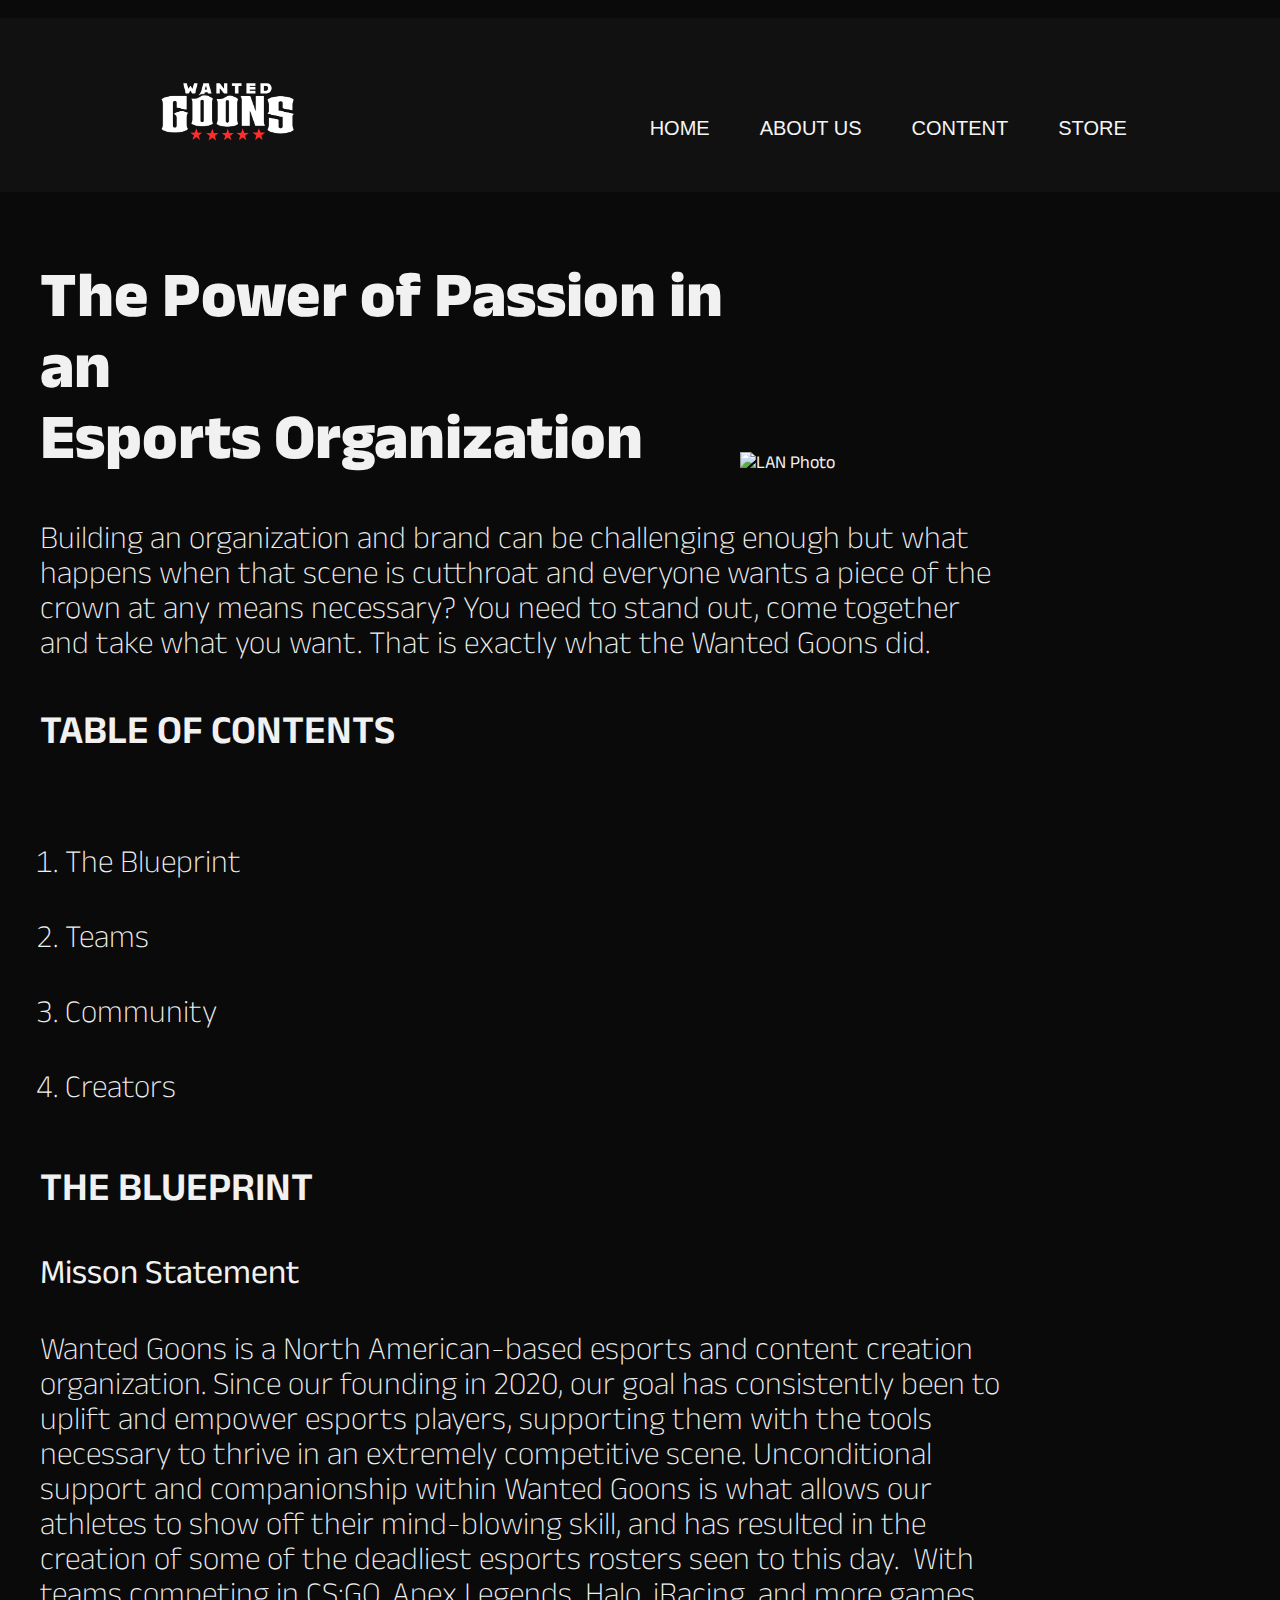
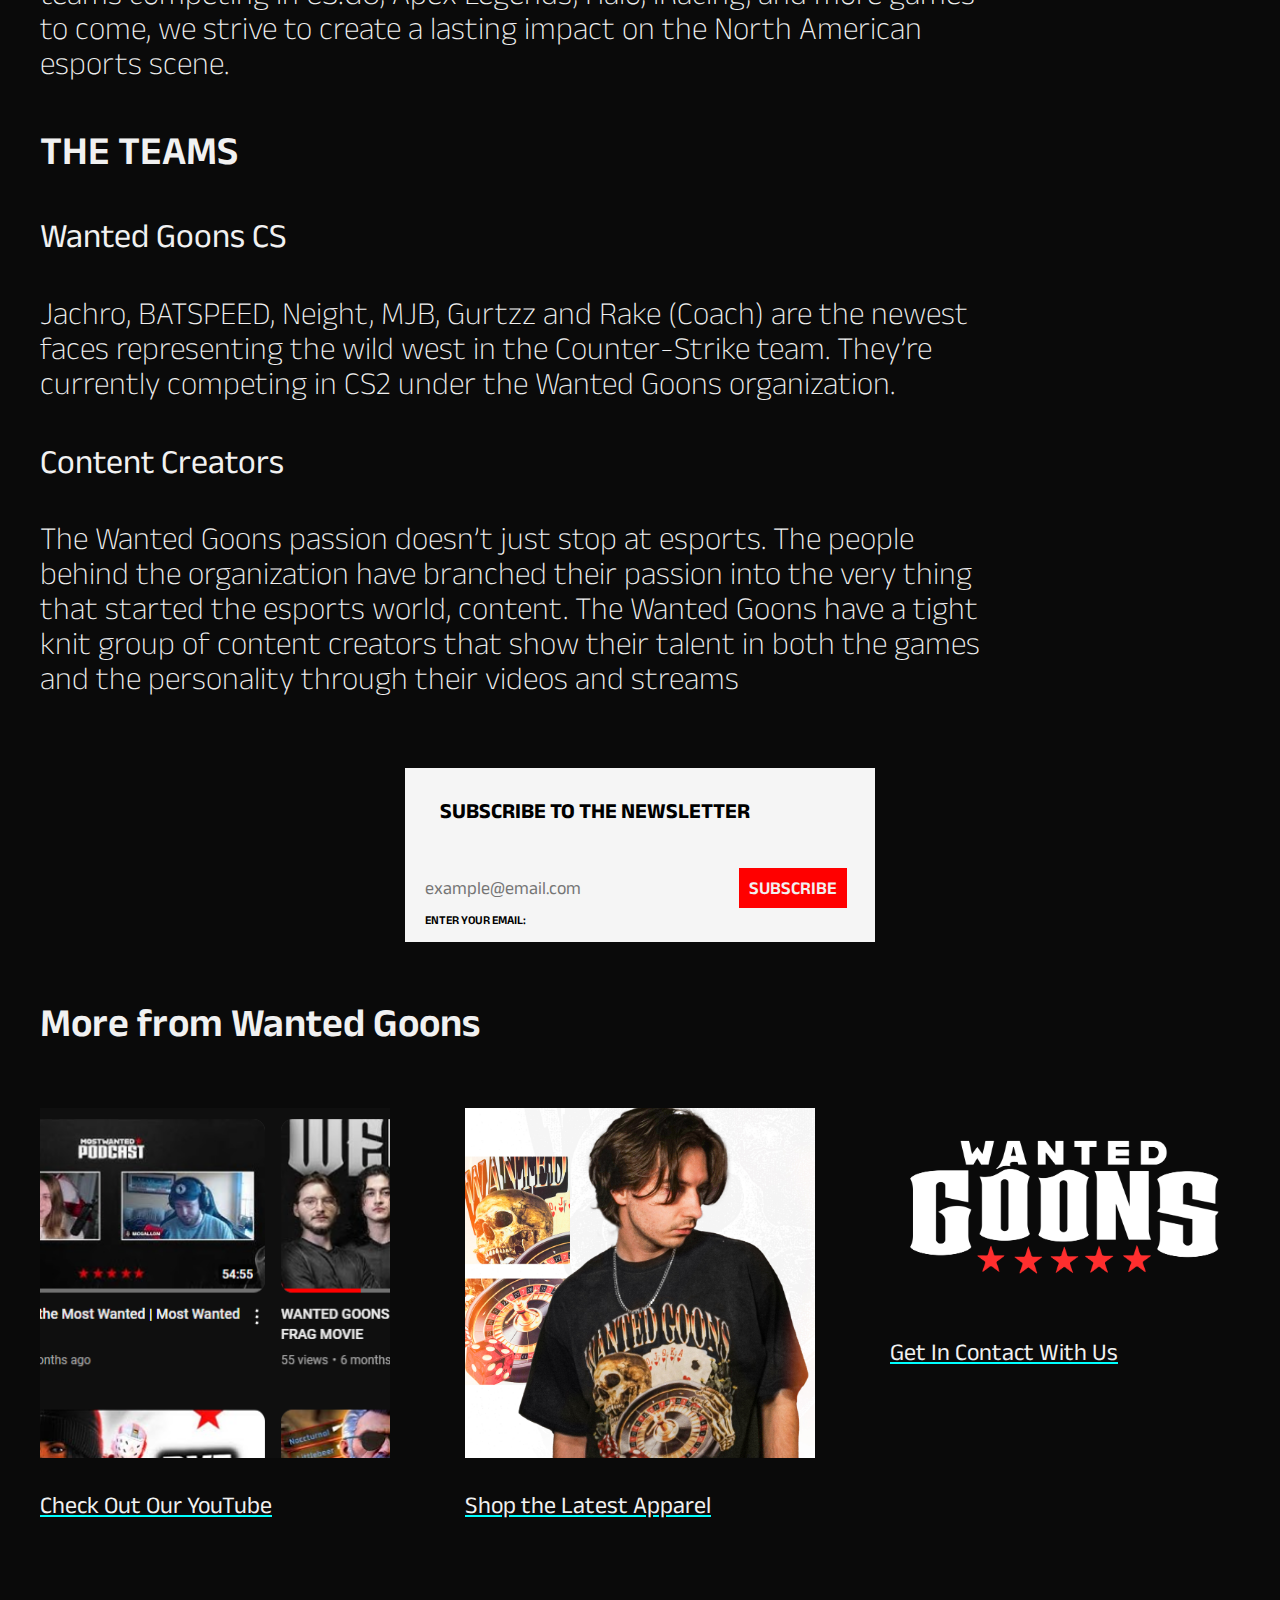
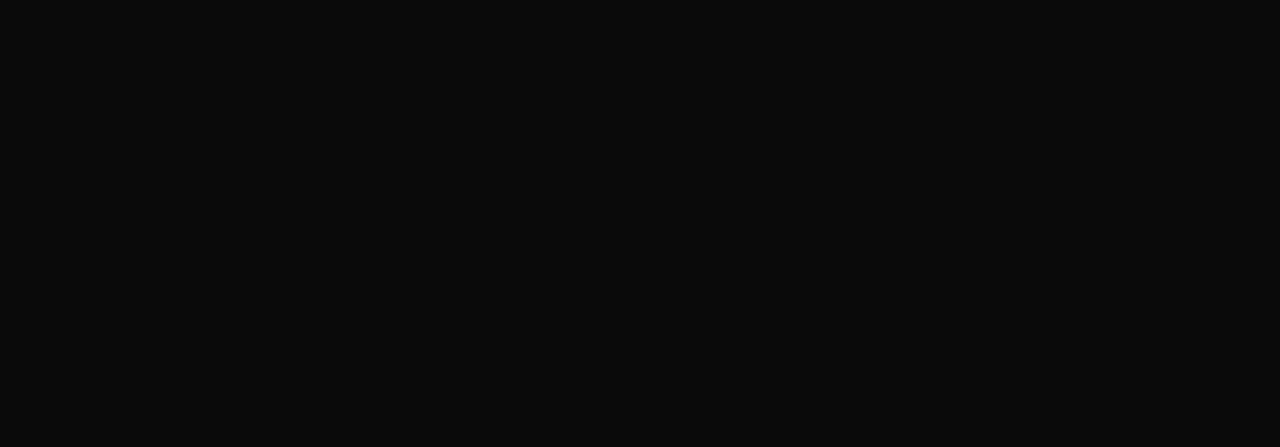
==== blog.html @ cb7bc641 ":)" ====
<!DOCTYPE html>
<html lang="en">
<head>
    <meta charset="UTF-8">
    <meta name="viewport" content="width=device-width, initial-scale=1.0">
    <title>Blog</title>

    <link rel="preconnect" href="https://fonts.googleapis.com">
<link rel="preconnect" href="https://fonts.gstatic.com" crossorigin>
<link href="https://fonts.googleapis.com/css2?family=Anek+Latin:wght@100..800&display=swap" rel="stylesheet">
    
<link rel="stylesheet" href="assets/css/OldStyle.css">
</head>

<body>
    <!--Header Start-->
    <header>
        <nav>
            <img src="assets/images/Wanted Goons Logo.png"> </span>
            <menu id="main-menu">
                <li> <a href="index.html"> HOME </a></li>
                <li> <a href="blog.html"> ABOUT US </a> </li> 
                <li> <a href="content.html"> CONTENT </a></li>
                <li> <a href="shop.html"> STORE </a></li>
            </menu>
        </nav>
    </header>
    <!--Header End-->

        <main>
            <article>

                <img id="LAN_Photo_1" src="Assets/Images/GI_Bz3ZXIAAdT5O.png" alt="LAN Photo">
                <h1>The Power of Passion in an <br>
                    Esports Organization</h1>
                <h5>Building an organization and brand can be challenging enough but what happens when that scene is cutthroat and everyone wants a piece of the crown at any means necessary? You need to stand out, come together and take what you want. That is exactly what the Wanted Goons did.</h5>
                <h2>TABLE OF CONTENTS</h2>
                    <h5><ol> <li>The Blueprint</li>
                        <li>Teams</li>
                        <li>Community</li>
                        <li>Creators</li>
                    </h5></ol>
                <h2>THE BLUEPRINT</h2>
                    <h3>Misson Statement</h3>
                        <h5>Wanted Goons is a North American-based esports and content creation organization. Since our founding in 2020, our goal has consistently been to uplift and empower esports players, supporting them with the tools necessary to thrive in an extremely competitive scene.

                            Unconditional support and companionship within Wanted Goons is what allows our athletes to show off their mind-blowing skill, and has resulted in the creation of some of the deadliest esports rosters seen to this day. 
                            
                            With teams competing in CS:GO, Apex Legends, Halo, iRacing, and more games to come, we strive to create a lasting impact on the North American esports scene. </h5>
                <h2>THE TEAMS</h2>
                    <h3>Wanted Goons CS</h3>
                        <h5>Jachro, BATSPEED, Neight, MJB, Gurtzz and Rake (Coach) are the newest faces representing the wild west in the Counter-Strike team. They’re currently competing in CS2 under the Wanted Goons organization.</h5>
                        <h3>Content Creators</h3>
                        <h5>The Wanted Goons passion doesn’t just stop at esports. The people behind the organization have branched their passion into the very thing that started the esports world, content. The Wanted Goons have a tight knit group of content creators that show their talent in both the games and the personality through their videos and streams</h5>
            </article>
            <section id="newsletter">
                <h2>Subscribe to the Newsletter</h2>
                <form>
                    <input id="newsletter" type="email" placeholder="example@email.com">
                    <button>SUBSCRIBE</button> <br>
                    <label for="newsletter">enter your email:</label>
            
                </form>
            </section>
            <section>
                <h2>More from Wanted Goons</h2>
                <div class="article-layout">
                <article id="article-1"> 
                    <a href="content.html">
                    <img src="assets/images/Capture 4.PNG"><br>
                    <h3>Check Out Our YouTube</h3></a>
                    <span class=articledate> </span>
                </article>
        
            <article id="article-2">
                <a href="Store.html">
                <img src="assets/images/WG Casino Shirt Ad 1.jpg"><br>
                <h3>Shop the Latest Apparel</h3></a>
                <span class=articledate> </span>
            </article>
        
        <article id="article-3">
            <a href="index.html">
            <img src="assets/images/Wanted Goons Logo.png">  <br>
            <h3>Get In Contact With Us</h3></a>
            <span class=articledate> </span>
        </article>
         </div>
    </section>

    
</body>
</html>
---- assets/css/OldStyle.css ----
*{
    margin: 0;
    padding: 0;
    color: rgb(241, 241, 241);
    font-family: "Anek Latin";
    font-size: 18px;
    padding-top: 1em;
    padding-bottom: .25em;
}



body {
    display: block;
    background-color: rgb(10, 10, 10);
    font-size: 18px;
    margin: 40px;
    padding-top: 100px;
}


header {
    display: block;
    font-family: Helvetica;
    z-index: 1;
    width: 100%;
    position: fixed;
}
nav {
    background-color: rgb(17, 17, 17);
    color: whitesmoke;
    display: flex;
    align-items: center;
    justify-content: space-around;
    padding-block: 20px;
}

a:hover {
    color: red;
  }

menu {
    display: flex;
    gap: 50px;
    list-style-type: disc;
    margin-block-start: 1em;
    margin-block-end: 1em;
    margin-inline-start: 0px;
    margin-inline-start: 0px;
    padding-inline-start:40px;
    list-style: none;
}

nav img {
    width: 150px;
}

menu li a {
    text-decoration: none;
    font-size: 20px;
    color: whitesmoke;
    font-family: helvetica;
}

h1{
    font-weight: 800;
    font-size: 64px;
    
    
}

h2{
    font-weight: 600;
    font-size: 40px;
    padding-right: 20%;
}

h4{
    font-weight: 500;
    font-size: 20px;
    padding-right: 20%;

}

h3{
    font-weight: 400;
    font-size: 34px;
    padding-right: 20%;

}


h5{
    font-weight: 200;
    font-size: 32px;
    padding-right: 20%;

}


li{
    font-size: 32px;
}




a{
    color: aqua;
    
}

a:hover{
    color: whitesmoke;

}



ul,ol{
    margin-left: 25px;
}

#LAN_Photo_1 {

    float: right;
    width: 500px;
    margin-top: 20%;
}

.articledate{

    font-size: 16px;
    color: red;

}

#newsletter {
    margin: auto;
    margin-top: 5%;
    background-color: whitesmoke;
    padding: 10px;
    width: 450px;
    height: auto;
    
}

#newsletter h2 {
    color: black;
    text-align: center;
    font-family: "Anek Latin";
    font-weight: bold;
    text-transform: uppercase;
    font-size: larger;

}

#newsletter button {
    border: 0px;
    background-color: #ff0000;
    padding: 10px;
    font-weight: 600;

}

#newsletter label {
    padding: 10px;
    color:black;
    text-transform: uppercase;
    font-size: 12px;
    font-weight: 600;
    
}

#newsletter input {
    padding: 10px;
    border: 0px;
    width: 300px;
    color: black;
    
}

.article-layout {
    display: grid;
    grid-template-columns: 1fr 1fr;
    grid-template-rows: 1fr 1fr;
    
    
}

.article-layout img {
    width: 350px;
}

#article-1 {
    grid-column: 1 / span 3;
    grid-row: 1 / span 1;

    h3{
        font-weight: 400;
        font-size: 24px;
        padding-right: 20%;
    
    }

}

#article-2 {
    grid-column: 2 / span 3;
    grid-row: 1 / span 1;

    h3{
        font-weight: 400;
        font-size: 24px;
        padding-right: 20%;
    
    }
}

#article-3 {
    grid-column: 3 / span 3;
    grid-row: 1 / span 1;

    h3{
        font-weight: 400;
        font-size: 24px;
        padding-right: 20%;
    
    }

}

#Homepage_Photo {

    float: right;
    margin-top: 20%;
}



header {
    display: block;
    background-color: rgb(10, 10, 10);
    position: fixed;
    z-index: 1;
    top: 0;
    left: 0;
    right: 0;
}


#welcome {
    background-color: #0f0f0f;
    display: flex;
    align-items: center;
    justify-content: center;
    padding: 50px;
    gap: 100px;
    padding-block: 100px;
}

.image-container {
    position: relative;
    display: inline-block;
}

.image-container img {
    display: block;
    width: 100%;
    height: auto;
}

.overlay-text {
    position: absolute;
    top: 30%;
    padding: 10px 20px;
    text-align: left;
}

#blog {
    background-color: #0f0f0f;
    display: flex;
    align-items: center;
    justify-content: center;
    padding: 50px;
    gap: 100px;
    padding-block: 100px;
}

#content {
    background-color: #0f0f0f;
    display: flex;
    align-items: center;
    justify-content: center;
    padding: 50px;
    gap: 100px;
    padding-block: 100px;
}

#shop {
    background-color: #0f0f0f;
    display: flex;
    align-items: center;
    justify-content: center;
    padding: 50px;
    gap: 100px;
    padding-block: 100px;
}
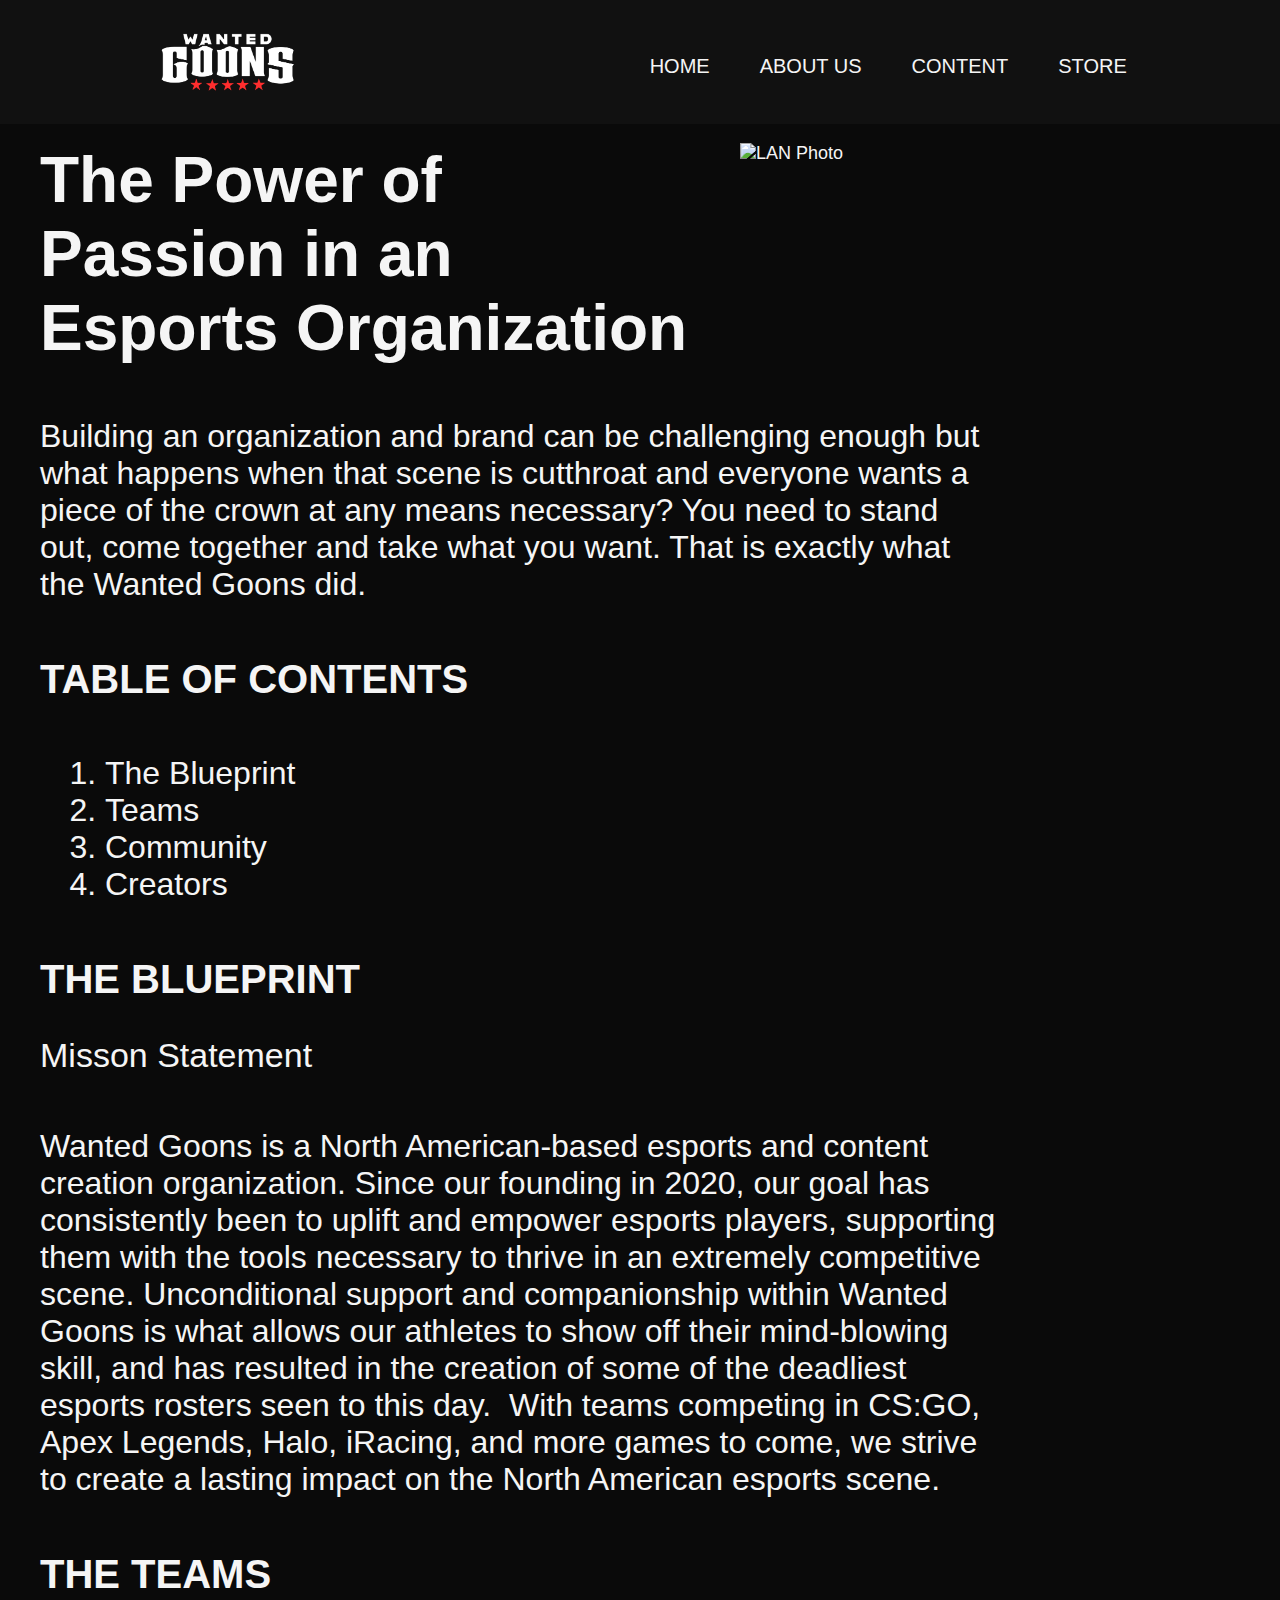
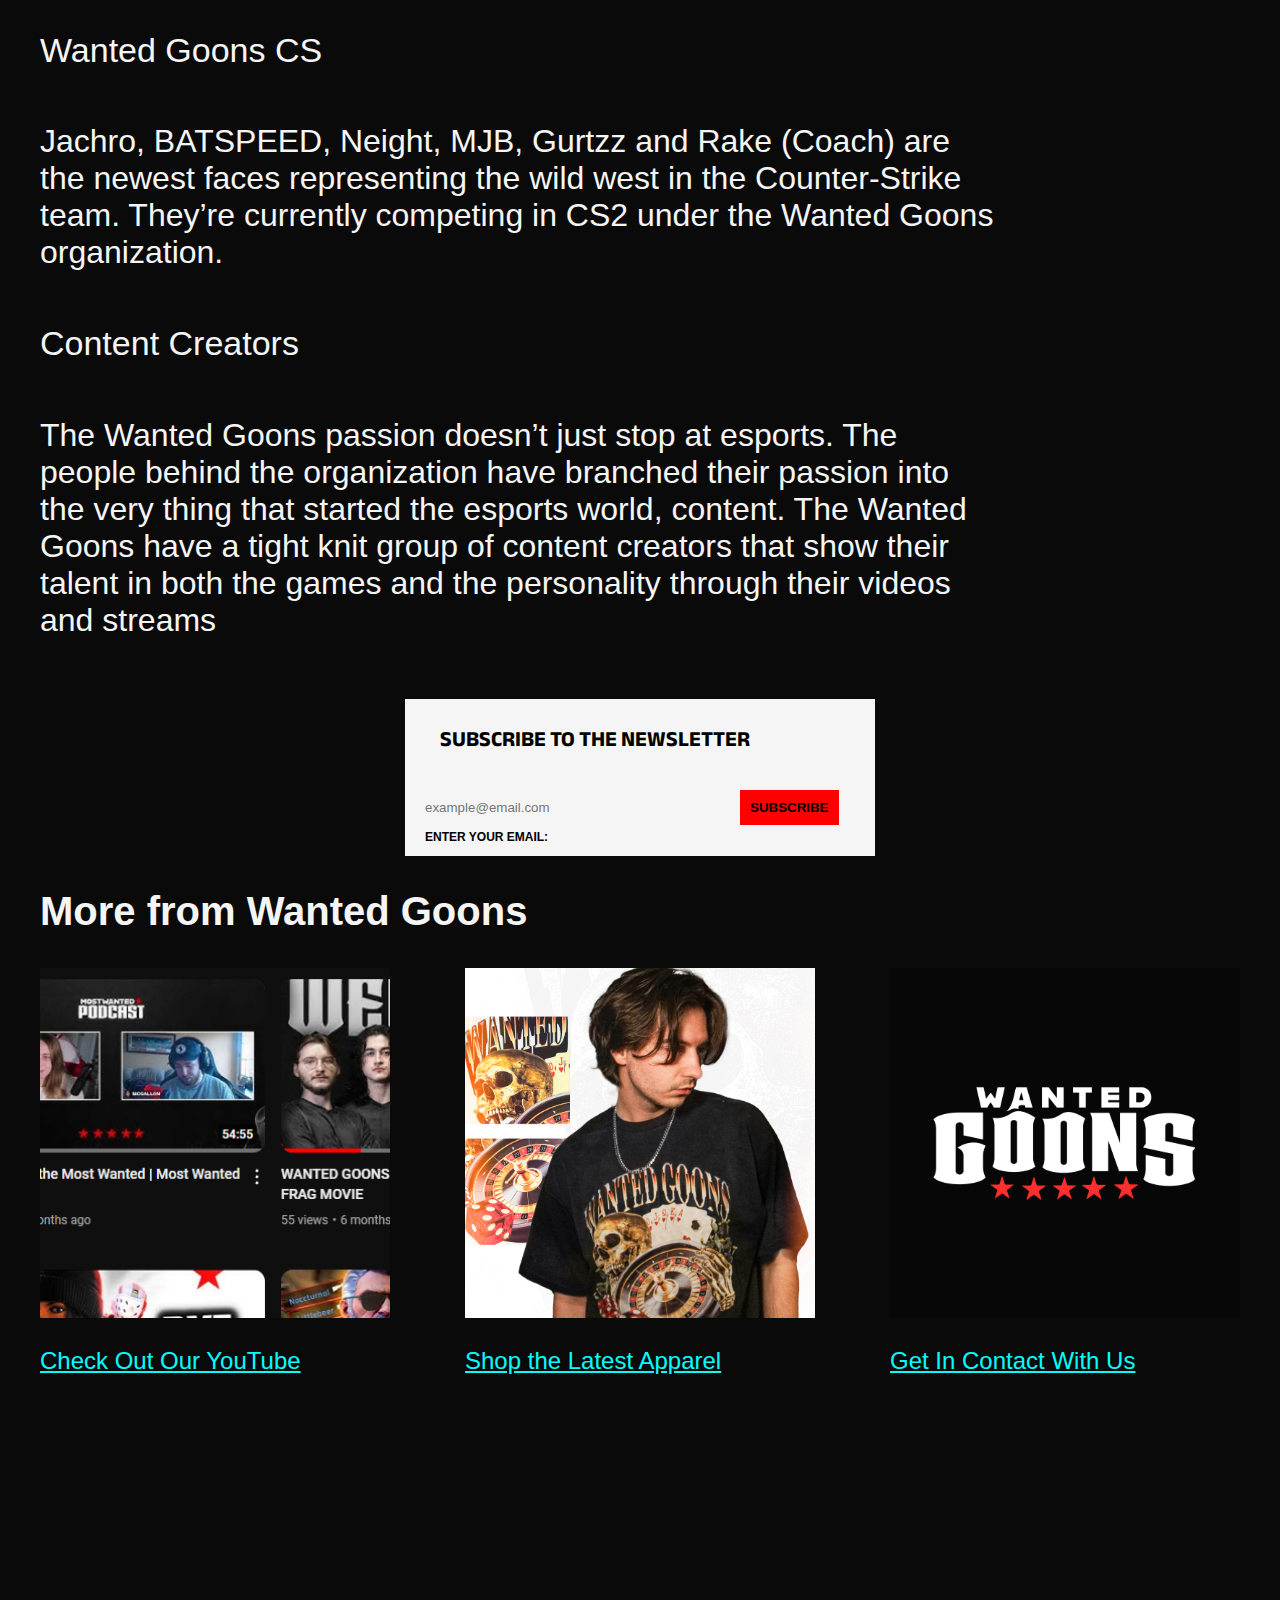
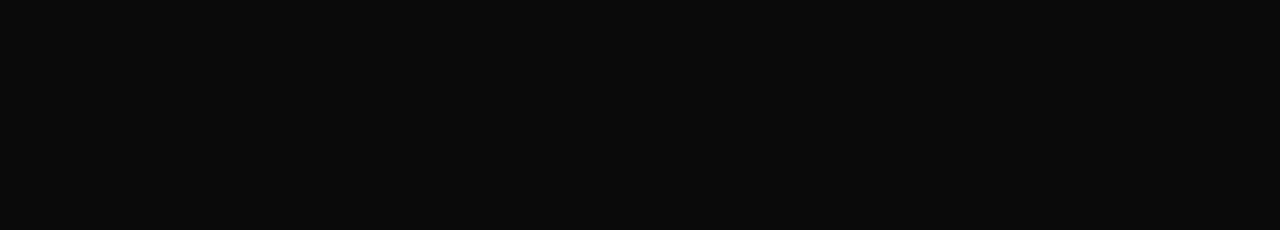
==== commit 61091e02: ":)" ====
--- a/blog.html
+++ b/blog.html
@@ -81,7 +81,7 @@
         
         <article id="article-3">
             <a href="index.html">
-            <img src="assets/images/Wanted Goons Logo.png">  <br>
+            <img src="assets/images/Wanted Goons Logo Square.jpg">  <br>
             <h3>Get In Contact With Us</h3></a>
             <span class=articledate> </span>
         </article>
--- a/assets/css/OldStyle.css
+++ b/assets/css/OldStyle.css
@@ -1,23 +1,3 @@
-*{
-    margin: 0;
-    padding: 0;
-    color: rgb(241, 241, 241);
-    font-family: "Anek Latin";
-    font-size: 18px;
-    padding-top: 1em;
-    padding-bottom: .25em;
-}
-
-
-
-body {
-    display: block;
-    background-color: rgb(10, 10, 10);
-    font-size: 18px;
-    margin: 40px;
-    padding-top: 100px;
-}
-
 
 header {
     display: block;
@@ -26,6 +6,24 @@
     width: 100%;
     position: fixed;
 }
+
+
+body {
+    display: block;
+    background-color: rgb(10, 10, 10);
+    font-family: Helvetica;
+    font-size: 18px;
+    margin: 0px;
+    color: whitesmoke;
+    padding-left: 40px;
+    padding-right: 40px;
+
+}
+
+main {
+padding-top: 100px;
+}
+
 nav {
     background-color: rgb(17, 17, 17);
     color: whitesmoke;
@@ -110,10 +108,6 @@
     
 }
 
-a:hover{
-    color: whitesmoke;
-
-}
 
 
 
@@ -125,7 +119,8 @@
 
     float: right;
     width: 500px;
-    margin-top: 20%;
+    padding-left: 100px;
+    
 }
 
 .articledate{
